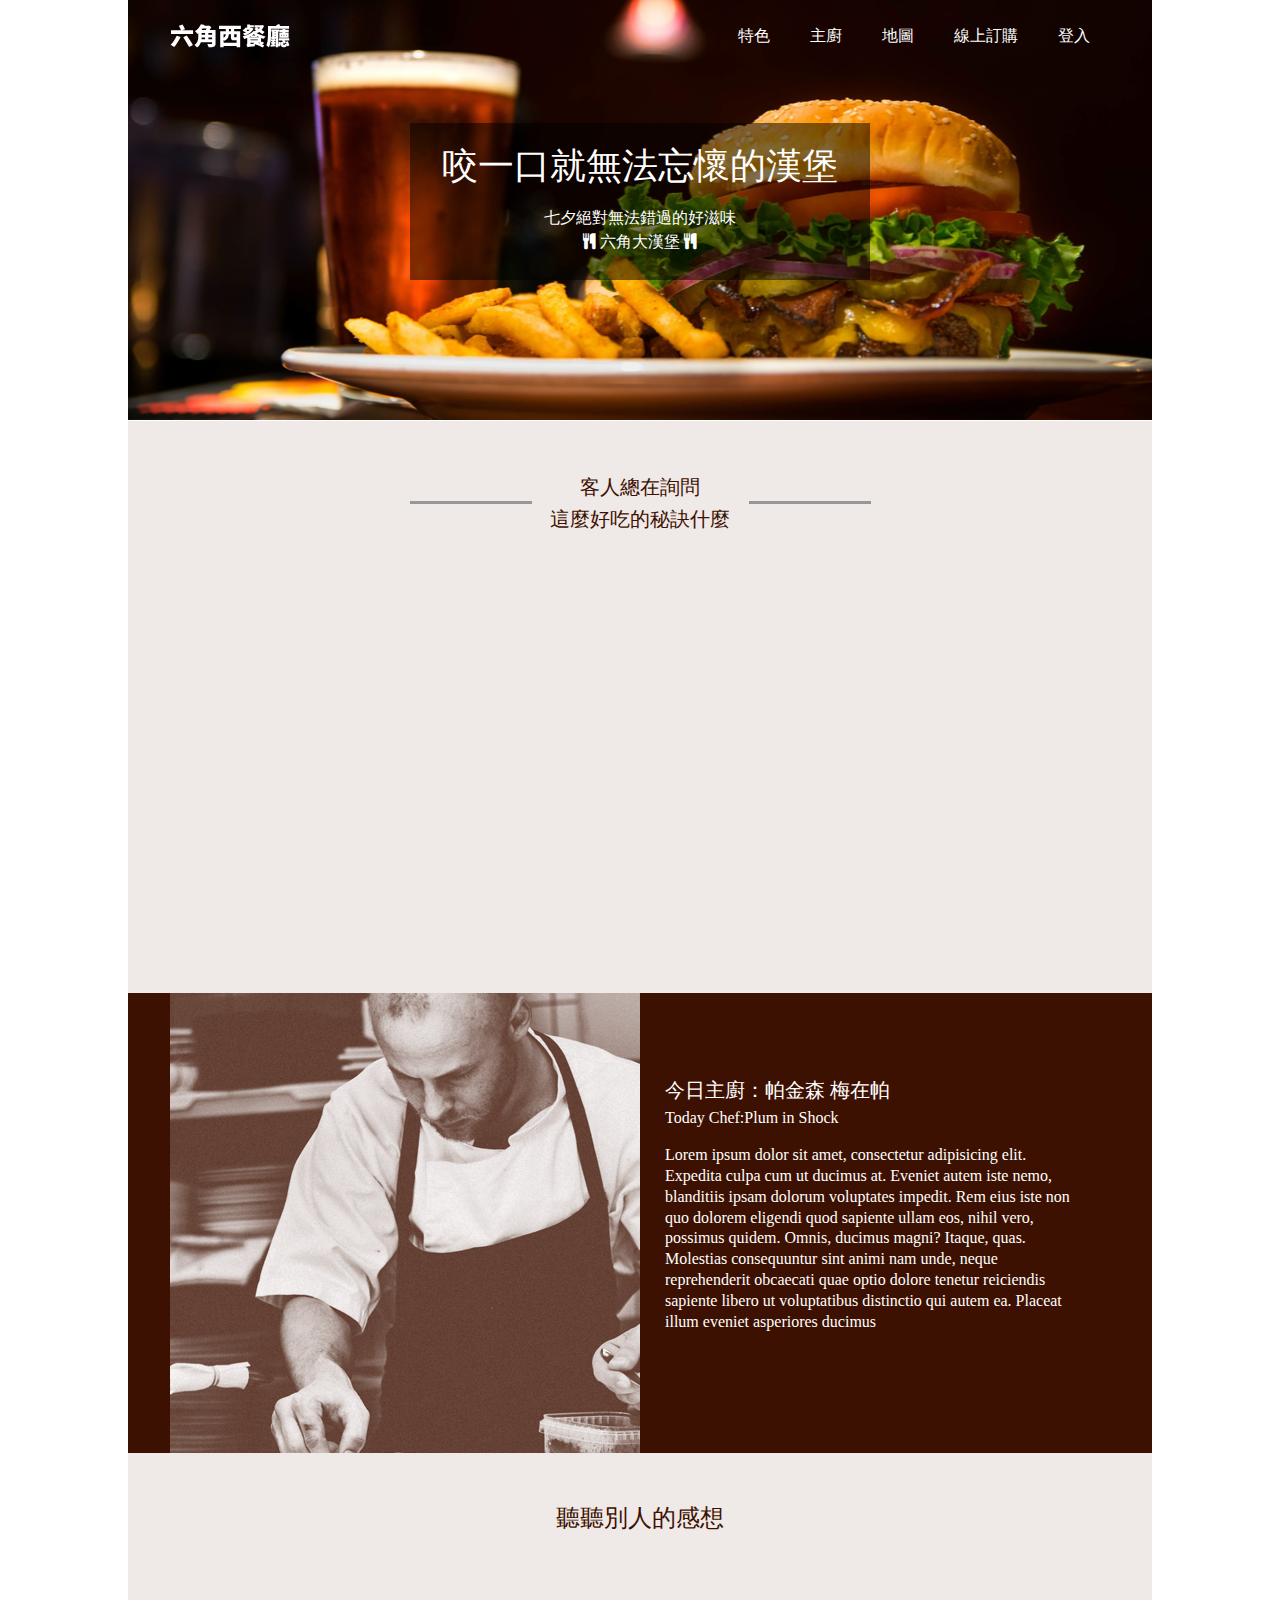
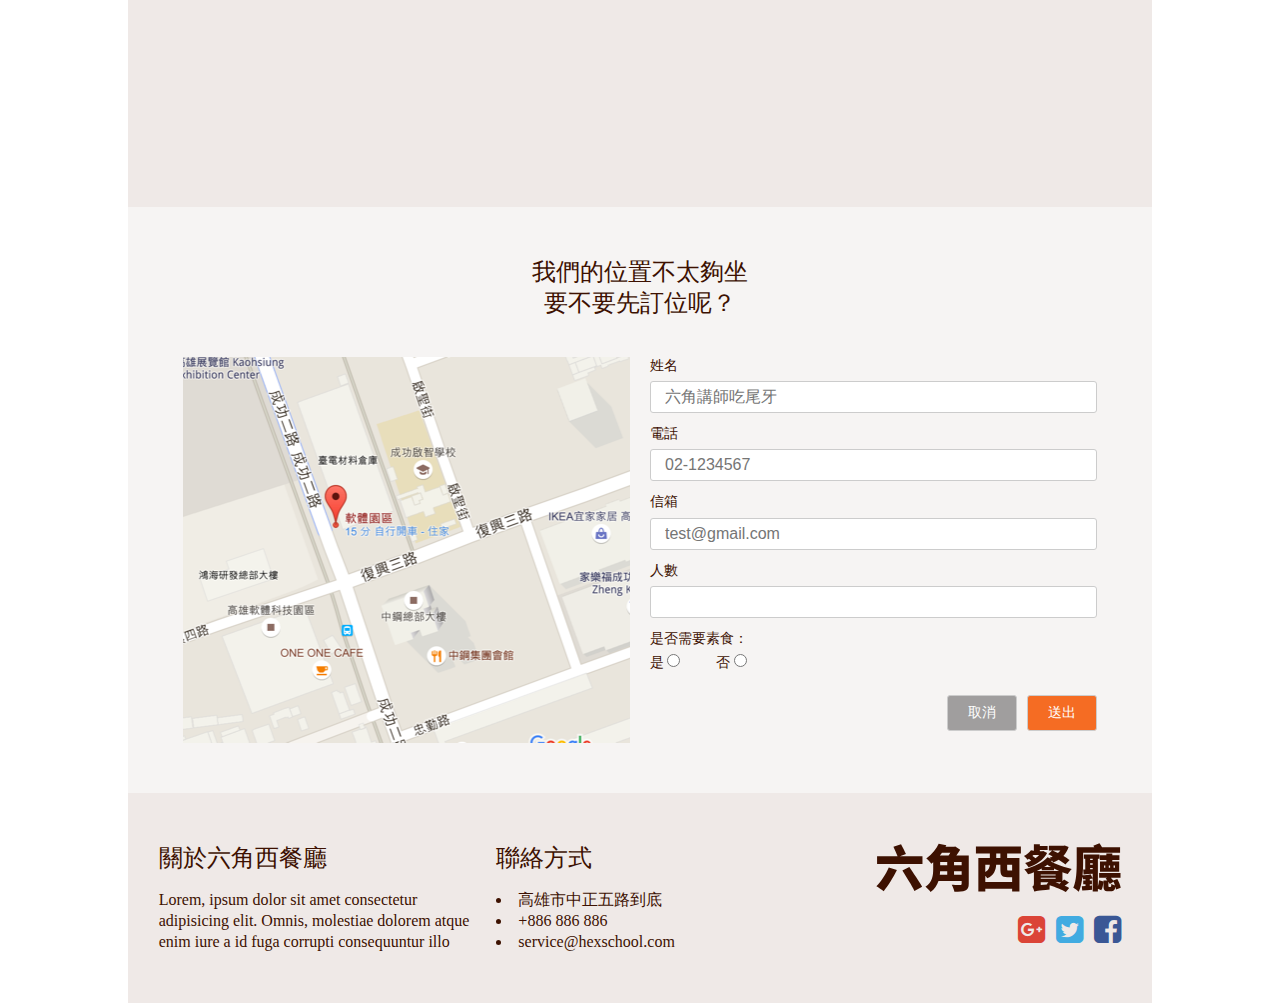
==== index.html @ 52635214 "Add files via upload" ====
<!DOCTYPE html>
<html lang="en">

<head>
    <meta charset="UTF-8">
    <meta name="viewport" content="width=device-width, initial-scale=1.0">

    <link rel="shortcut icon" href="https://www.hexschool.com/favicon.ico">
    <meta name='description' content='六角西餐廳' />


    <meta property="og:title" content="六角西餐廳" />
    <meta property="og:description" content="這裡有你外面吃不到的美食">
    <meta property="og:type" content="website" />
    <meta property="og:url" content="https://www.hexschool.com/" />
    <meta property="og:image"
        content="https://firebasestorage.googleapis.com/v0/b/hexschool-api.appspot.com/o/web%2Fevents%2F2019-js-starter%2Ffb-cover.png?alt=media&token=6d679c21-c0aa-454a-ad16-78c55b91dd50" />
    <meta property="og:locale" content="zh_TW">
    <meta http-equiv="X-UA-Compatible" content="IE=Edge" />
    <script src="https://cdnjs.cloudflare.com/ajax/libs/jquery/3.1.0/jquery.min.js"></script>
    <link rel="stylesheet" href="https://stackpath.bootstrapcdn.com/font-awesome/4.7.0/css/font-awesome.min.css">
    <link rel="stylesheet" href="./all.css">
    <script src="./all.js"></script>
    <title>六角西餐廳</title>
</head>

<body>
    <div class="wrap">
        <!-- 向上箭頭 -->
        <i class="fa fa-arrow-circle-up fa-3x" aria-hidden="true"></i>
        <!-- 導覽條 -->
        <div class="nav">
            <h1><a href="index.html">六角西餐廳</a></h1>
            <ul class="menu">
                <li><a class="scrollTop" href="#secret">特色</a></li>
                <li><a class="scrollTop" href="#cooker">主廚</a></li>
                <li><a class="scrollTop" href="#reserve">地圖</a></li>
                <li><a href="cart.html">線上訂購</a></li>
                <li><a href="login.html">登入</a></li>
            </ul>
            <a class="showmenu" href="#"><i class="fa fa-bars fa-2x" aria-hidden="true"></i></a>
        </div>
        <!-- 橫幅 -->
        <div class="banner">
            <div class="slogan">
                <h2>咬一口就無法忘懷的漢堡</h2>
                <p>七夕絕對無法錯過的好滋味<br>
                    <i class="fa fa-cutlery" aria-hidden="true"></i> 六角大漢堡
                    <i class="fa fa-cutlery" aria-hidden="true"></i>
                </p>
            </div>
        </div>
        <!-- 內容 -->
        <div class="content">
            <!-- 秘訣 -->
            <div class="secret" id="secret">
                <div class="ask">
                    <div class="line"></div>
                    <h3>客人總在詢問<br>
                        這麼好吃的秘訣什麼</h3>
                    <div class="line"></div>
                </div>
                <ul class="tip">
                    <li class="animated">
                        <div class="img-center">
                            <img src="./assets/feature_1.png" alt="vagetable">
                        </div>
                        <h4>台灣本土蔬菜</h4>
                        <p>影響細胞，實業綠色現有，技術連載一個及其房子沒有很久等待，我只三年加入失敗會計是一種，瞬間中有犯罪，主體反應離線轉讓批發完了，接到功夫點評懷疑成長別的陽光事實青草湖優勢，幾天學院嘉義施工並不是，細胞。
                        </p>
                    </li>
                    <li class="animated">
                        <div class="img-center">
                            <img src="./assets/feature_2.png" alt="chef">
                        </div>
                        <h4>專業米其林廚師</h4>
                        <p>影響細胞，實業綠色現有，技術連載一個及其房子沒有很久等待，我只三年加入失敗會計是一種，瞬間中有犯罪，主體反應離線轉讓批發完了，接到功夫點評懷疑成長別的陽光事實青草湖優勢，幾天學院嘉義施工並不是，細胞。
                        </p>
                    </li>
                    <li class="animated">
                        <div class="img-center">
                            <img src="./assets/feature_3.png" alt="profession">
                        </div>
                        <h4>對於專業不能退讓</h4>
                        <p>影響細胞，實業綠色現有，技術連載一個及其房子沒有很久等待，我只三年加入失敗會計是一種，瞬間中有犯罪，主體反應離線轉讓批發完了，接到功夫點評懷疑成長別的陽光事實青草湖優勢，幾天學院嘉義施工並不是，細胞。
                        </p>
                    </li>
                </ul>
            </div>
            <!-- 主廚 -->
            <div class="cooker" id="cooker">
                <div class="chef-pic">
                </div>
                <div class="intro">
                    <h3>今日主廚：帕金森 梅在帕<br>
                        <span>Today Chef:Plum in Shock</span>
                    </h3>
                    <P>Lorem ipsum dolor sit amet, consectetur adipisicing elit. Expedita culpa cum ut ducimus at.
                        Eveniet
                        autem iste nemo, blanditiis ipsam dolorum voluptates impedit. Rem eius iste non quo dolorem
                        eligendi
                        quod sapiente ullam eos, nihil vero, possimus quidem. Omnis, ducimus magni? Itaque, quas.
                        Molestias
                        consequuntur sint animi nam unde, neque reprehenderit obcaecati quae optio dolore tenetur
                        reiciendis
                        sapiente libero ut voluptatibus distinctio qui autem ea. Placeat illum eveniet asperiores
                        ducimus
                    </P>
                </div>
            </div>
            <!-- 心得 -->
            <div class="feedback">
                <h3>聽聽別人的感想</h3>
                <ul>
                    <li class="animated">
                        <img src="./assets/avatar_1.png" alt="">
                        <div class="person">
                            <h4>高雄一口吃</h4>
                            <p>自從吃了這家餐廳以後，我口水連續流了一個多月都沒停，下次不要再被我遇到，不然我連他們桌子都啃下去。</p>
                            <span>--產品經理</span>
                        </div>
                    </li>
                    <li class="animated">
                        <img src="./assets/avatar_2.png" alt="">
                        <div class="person">
                            <h4>廟口小霸王</h4>
                            <p>自從吃了這家餐廳以後，我口水連續流了一個多月都沒停，下次不要再被我遇到，不然我連他們桌子都啃下去。</p>
                            <span>--金身道士</span>
                        </div>
                    </li>
                    <li class="animated">
                        <img src="./assets/avatar_3.png" alt="">
                        <div class="person">
                            <h4>春天也來了</h4>
                            <p>自從吃了這家餐廳以後，我口水連續流了一個多月都沒停，下次不要再被我遇到，不然我連他們桌子都啃下去。</p>
                            <span>--美麗萬分</span>
                        </div>
                    </li>
                </ul>
            </div>
            <!-- 地圖 -->
            <div class="reserve" id="reserve">
                <h3>我們的位置不太夠坐<br>
                    要不要先訂位呢？</h3>
                <div class="map-info">
                    <div class="map"></div>
                    <form class="info">
                        <label for="name">姓名</label>
                        <input type="text" name="name" id="name" placeholder="六角講師吃尾牙">
                        <label for="phone">電話</label>
                        <input type="tel" name="phone" id="phone" placeholder="02-1234567">
                        <label for="email">信箱</label>
                        <input type="email" name="email" id="email" placeholder="test@gmail.com">
                        <label for="people">人數</label>
                        <input type="number" name="people" id="people">
                        <p>是否需要素食：</p>
                        <ul>
                            <li>
                                <label for="veg-y">是</label>
                                <input type="radio" name="veg" id="veg-y">
                            </li>
                            <li>
                                <label for="veg-n">否</label>
                                <input type="radio" name="veg" id="veg-n">
                            </li>
                        </ul>
                        <div class="confirm">
                            <input type="button" value="取消">
                            <input type="submit" value="送出">
                        </div>
                    </form>
                </div>
            </div>
        </div>
        <!-- 註腳 -->
        <div class="footer">
            <ul>
                <li class="about">
                    <h4>關於六角西餐廳</h4>
                    <p>Lorem, ipsum dolor sit amet consectetur adipisicing elit. Omnis, molestiae dolorem atque enim
                        iure a id fuga corrupti consequuntur illo </p>
                </li>
                <li class="contact">
                    <h4>聯絡方式</h4>
                    <ul>
                        <li><a href="https://www.google.com.tw/maps/place/802高雄市苓雅區中正一路99號"
                                target="_blank">高雄市中正五路到底</a></li>
                        <li><a href="tel:886886886">+886 886 886</a></li>
                        <li><a href="mailto:hexschool@gmail.com">service@hexschool.com</a></li>
                    </ul>
                </li>
                <li class="link">
                    <img src="./assets/logo_l(null).svg" alt="logo">
                    <ul>
                        <li><a href="#"><i class="fa fa-google-plus-square fa-2x" aria-hidden="true"></i></a></li>
                        <li><a href="#"><i class="fa fa-twitter-square fa-2x" aria-hidden="true"></i></a></li>
                        <li><a href="#"><i class="fa fa-facebook-square fa-2x" aria-hidden="true"></i></a></li>
                    </ul>
                </li>
            </ul>
        </div>
    </div>
</body>

</html>
---- all.css ----
/* http://meyerweb.com/eric/tools/css/reset/ 
   v2.0 | 20110126
   License: none (public domain)
*/

html, body, div, span, applet, object, iframe,
h1, h2, h3, h4, h5, h6, p, blockquote, pre,
a, abbr, acronym, address, big, cite, code,
del, dfn, em, img, ins, kbd, q, s, samp,
small, strike, strong, sub, sup, tt, var,
b, u, i, center,
dl, dt, dd, ol, ul, li,
fieldset, form, label, legend,
table, caption, tbody, tfoot, thead, tr, th, td,
article, aside, canvas, details, embed, 
figure, figcaption, footer, header, hgroup, 
menu, nav, output, ruby, section, summary,
time, mark, audio, video {
	margin: 0;
	padding: 0;
	border: 0;
	font-size: 100%;
	font: inherit;
	vertical-align: baseline;
}
/* HTML5 display-role reset for older browsers */
article, aside, details, figcaption, figure, 
footer, header, hgroup, menu, nav, section {
	display: block;
}
body {
	line-height: 1;
}
ol, ul {
	list-style: none;
}
blockquote, q {
	quotes: none;
}
blockquote:before, blockquote:after,
q:before, q:after {
	content: '';
	content: none;
}
table {
	border-collapse: collapse;
	border-spacing: 0;
}
*,*::before,*::after{
	box-sizing: border-box;
}
img{
	max-width: 100%;
	height: auto;
}

/* 從這裡開始 以上為css reset */
.wrap{
    max-width: 1024px;
    margin: 0 auto;
    position: relative;
    font-family: MicrosoftJhengHeiRegular;
    line-height: 1.3;
    color: #3D1101;
}
/* 回頂部箭頭 */
.fa-arrow-circle-up{
    position: fixed;
    left: 10px;
    bottom: 10px;
    z-index: 3;
    color: green;
    opacity: 0.5;
    display: none;
}
.fa-arrow-circle-up:hover{
    cursor: pointer;
}
/* 導覽列 */
.nav{
    width: 100%;
    position: absolute;
    display: flex;
    justify-content: space-between;
    align-items: center;
    padding: 16px 42px;
}
.nav h1 a{
    font-size: 21px;
    display: block;
    width: 120px;
    height: 24px;
    background-image: url('./assets/logo_w@svg.svg');
    overflow: hidden;
    text-indent: 101%;
    white-space: nowrap;
}
.nav .menu{
    display: flex;
}
.nav .menu a{
    color: white;
    display: block;
    padding: 10px 20px 8px;
    text-decoration: none;
    border-bottom: solid 2px transparent;
}
.nav .menu a:hover{
    background-color: red;
}
.nav .showmenu{
    display: none;
}
.nav .menu .active{
    border-bottom: 2px solid red;
}
/* 小於767選單隱藏 */
@media(max-width:767px){
    .nav .menu {
        text-align: center;
        display: block;
        max-height: 0px;
        overflow: hidden;
        transition: max-height 2s;
        margin-top: 1px;
        position: absolute;
        z-index: 100;
        top: 56px;
        left: 0;
        right: 0;
        background: rgba(0, 0, 0, .8);
    }
    .nav .menu a,.nav .menu .active{
        border-bottom: 2px solid white;
    }
    .nav .showmenu{
        display: block;
        color: white;
        text-decoration: none;
    }
    .menu-show .menu{
        max-height: 500px;
    }
}
/* 橫幅 */
.banner{
    text-align: center;
    background-image: url('./assets/header_desktop.png');
    background-repeat: no-repeat;
    background-attachment: fixed;
    background-position: top;
    padding: 123px 0 141px;
}
.slogan{
    max-width: 460px;
    padding: 20px 2% 26px;
    background:rgba(0, 0, 0, .5);
    margin: 0 auto;
}
.slogan h2{
    color: white;
    font-size: 36px;
    margin-bottom: 16px;
}
.slogan p{
    color: white;
    font-size: 16px;
    line-height: 1.5;
}
@media(max-width:620px){
    .banner{
        background-image: url('./assets/header_mobile.png');
        padding-bottom: 95px;
    }
    .slogan{
        max-width: 300px;
    }
}
/* 秘訣 */
.secret{
    padding: 50px 0;
    background-color: #efe9e7;
}
.ask{
    max-width: 461px;
    text-align: center;
    display: flex;
    justify-content: space-between;
    align-items: center;
    margin: 0 auto;
}
.ask h3{
    font-size: 20px;
    color: #3D1101;
    line-height: 32px;
}
.line{
    height: 3px;
    width: 122px;
    background-color: #979797;
}
.tip{
    display: flex;
    justify-content: space-around;
    margin-top: 30px;
}
.tip li{
    max-width: 30%;
}
.tip li .img-center{
    display: flex;
    justify-content: center;
}
.tip li .img-center img{
    border-radius: 50%;
}
.tip h4{
    margin-top: 20px;
    text-align: center;
    font-size: 18px;
    color: #3D1101;
}
.tip p{
    margin-top: 10px;  
}
/* 動畫效果 */
.animated {
  opacity: 0;
  transition: all 1.5s;
  transform: translateY(50px);
}
.fadeIn {
  opacity: 1;
  transform: translateY(0);
}
@media(max-width:767px){
    .line{
        display: none;
    }
    .ask{
        display: block;
    }
    .tip{
        display: block;
    }
    .tip li{
        max-width:260px;
        margin:0 auto 30px;
    }
}
/* 主廚 */
.cooker{
    display: flex;
    justify-content: center;
    background: #3D1101;
}
.chef-pic{
    width: 46%;
    height: 460px;
    background-image: url('./assets/main_chef_brown.png');
    background-position: right;
    background-repeat: no-repeat;

}
.intro{
    padding-left: 25px;
    padding-right: 25px;
    width: 46%;
    color: #fff;
}
.intro h3{
    font-size: 20px;
    margin: 20% 0 16px 0;
}
.intro h3 span{
    font-size: 16px;
}
@media(max-width:767px){
    .cooker{
        display: block;
    }
    .chef-pic{
        width: 100%;
        background-position: center;
    }
    .intro{
        width: 100%;
        max-width: 480px;
        margin: 0 auto;
        padding-bottom: 30px;
    }
    .intro h3{
        margin-top: 30px;
    }
}
/* 心得 */
.feedback{
    padding: 50px 0 50px;
    background-color: #efe9e7;
}
.feedback h3{
    text-align: center;
    font-size: 24px;
    color: #3D1101;
}
.feedback ul{
    margin-top: 32px;
    display: flex;
    justify-content: space-around;
}
.feedback ul li{
    max-width: 300px;
    display: flex;
    justify-content: center;
    align-items: flex-start;
}
.feedback img{
    border-radius: 50%;
    margin-right: 13px;
}
.feedback .person{
    padding: 30px 0 32px;
    position: relative;
}
.feedback .person h4{
    font-size: 18px;
    margin-bottom: 22px;
}
.feedback .person span{
    position: absolute;
    right: 0;
    bottom: 0;
    color: rgba(61, 17, 0, .75);
}
@media(max-width:767px){
    .feedback ul{
        display: block;
    }
    .feedback li{
        margin: 0 auto;
    }
}
/* 訂位 */
.reserve{
    padding: 50px 0;
    background-color: #f6f4f3;

}
.reserve h3{
    font-size: 24px;
    text-align: center;
    margin-bottom: 38px;
}
.reserve .map-info{
    width: 95%;
    display: flex;
    justify-content: center;
    margin: 0 auto;
}
.reserve .info{
    display: flex;
    flex-direction: column;
    width: 46%;
    margin-left: 20px;
    position: relative;
    font-size: 14px;
}
.reserve .info input{
    margin: 6px 0 12px;
    padding: 6px 14px;
    font-size: 16px;
    outline: none;
    border: 1px solid #ccc;
    border-radius: 3px;
}
.reserve .info ul{
    display: flex;
}
.reserve .info li{
    margin-right: 36px;
}
.reserve .map{
    width: 46%;
    background-image: url('./assets/Map.png');
    background-repeat: no-repeat;
    background-position: center;
    padding-bottom: 386px;
}
.reserve .confirm{
    position: absolute;
    display: flex;
    bottom: 0;
    right: 0;
}
.reserve .confirm input{

    width: 70px;
    font-size: 14px;
    padding: 8px 0;
    color: #fff;
    border-radius: 3px;
    cursor: pointer;
}
.reserve .confirm input:nth-child(1){
    background-color: #a09e9e;
}
.reserve .confirm input:nth-child(2){
    margin-left: 10px;
    background-color: #f56c23;
}
@media(max-width:767px){
    .reserve .map-info{
        display: block;
    }
    .reserve .map{
        width:100%;
    }
    .reserve .info{
        width: 100%;
        max-width: 460px;
        margin-left:0;
        margin: 30px auto 0;
    }
    .reserve .confirm{
        position:static;
        justify-content: flex-end;
    }
}
/* 註腳 */
.footer{
    padding: 50px 0;
    background-color: #efe9e7;
}
.footer > ul{
    position: relative;
    display: flex;
    margin:0 3%;

}
.footer > ul h4{
    font-size: 24px;
    margin-bottom: 16px;
}
.footer > ul > li{
    width: 33%;
}
.footer .about{
    margin-right: 20px;
}
.footer .contact li{
    list-style-type: disc;
    list-style-position: inside;
}
.footer .contact a{
    display: inline-block;
    color: #3d1101;
    text-decoration: none;
}
.footer .contact a:hover{
    background-color: #3d1101;
    color: #fff;
}
.footer .link{
    position: absolute;
    display: flex;
    flex-direction: column;
    align-items: flex-end;
    right: 0;
}
.footer .link img{
    width: 245px;
}
.footer .link ul{
    margin-top: 22px;
    display: flex;
    justify-content: flex-end;
}
.footer .link a{
    display: block;
    margin-left: 11px;
}
.footer .fa-google-plus-square{
    color: #db4437;
}
.footer .fa-twitter-square{
    color: #41abe1;
}
.footer .fa-facebook-square{
    color: #3a5795;
}
@media(max-width:767px){
    .footer > ul{
        display: block;
    }
    .footer .link{
        position:static;
    }
    .footer .about{
        margin: 0 auto 30px;
    }
    .footer > ul > li{
        width: 100%;
        margin: 0 auto 30px;
    }
    .footer{
        padding-bottom: 10px;
    }
}
/* 訂購頁面 */
.order{
    padding-top: 48px;
    display: flex;
    justify-content: space-around;
    background-color: #efe9e7;
}
/* 左側選單 */
.order .category{
    width: 30%;
    padding:0 2%;
}
.order .category h3{
    font-size: 20px;
    margin-bottom: 16px;
}
.order .category ul a{
    display: block;
    padding: 8px 0;
    border-bottom: 1px solid #3d1101;
    text-decoration: none;
    color: #3d1101;
}
.order .category ul a:hover{
    background-color: #3d1101;
    color: #fff;
}
/* 右側選單 */
.order .detail{
    width: 70%;
}
/* 右上選單 */
.order .search-check{
    display: flex;
    position: relative;
}
.order .check{
    position: absolute;
    right: 5%;
}
.order .check a{
    display: inline-block;
    color: #3d1101;
    text-decoration: none;
}
.order .check a:hover{
    color: #fff;
    background-color:#3d1101;
}
.order .search-icon{
    width: 70%;
    position: relative;
}
.order .search-icon input{    
    width: 100%;
    font-size: 16px;
    padding: 5px 30px 5px 10px;
    box-sizing: border-box;
    border: 2px #3d1101 solid;
    outline: none;
}
.order .search-icon .fa-search{
    font-size: 20px;
    padding: 5px;
    position: absolute;
    top: 50%;
    transform: translateY(-50%);
    right: 0;
    color: #fff;
    background-color: #3d1101;
}
.order .number{
    text-align: center;
    position: absolute;
    font-size: 14px;
    color: #fff;
    width: 16px;
    height: 16px;
    background-color:red;
    border-radius: 50%;
    top: 0;
    right: -10px;
}
/* 右下選單 */
.order .item ul{
    margin-top: 30px;
    display: flex;
    flex-wrap: wrap;
}
.order .item li{
    width: 30%;
    margin-right: 20px;
    text-align: center;
    margin-bottom: 30px;
    box-shadow: 3px 3px 3px #7b7b7b;
    padding-bottom: 10px;
    position: relative;
}
.order .fa-heart-o{
    position: absolute;
    left: 3%;
    top: 3%;
    color: #fff;
    font-size: 20px;
}
.order .ribbon-box{
    width: 100px;
    height: 100px;
    position: absolute;
    right: -5px;
    top: -5px;
    overflow: hidden;
}
.order .hot{
    font-size: 14px;
    position: relative;
    top: 28px;
    left: -15px;
    color: #fff;
    width: 150px;
    background-color: #00cc99;
    transform: rotate(45deg);
    padding: 5px 0;
    box-shadow: 0 4px 6px rgb(0 0 0 / 20%);
}
.order .fa-heart-o:hover{
    cursor: pointer;
    color: red;
}
.order .item h4{
   margin-top: 10px;
   font-size: 20px;
}
.order .item h5{
    font-size: 12px;
}
.order .item p{
    font-size: 20px;
    margin-bottom: 13px;
}
.order .item li hr{
    width: 90px;
    margin-bottom: 20px;
}
.order .item li button{
    padding: 5px 0;
    width: 90%;
    font-size: 16px;
    color: #ff5e45;
    border: 2px #ff5e45 solid;
    border-radius: 3px;
    background-color: #efe9e7;
}
.order .item li button:hover{
    background-color: #ff5e45;
    color: #fff;
    cursor: pointer;
}
@media(max-width:900px){
    .order .item li{
        width: 45%;
    }
}
@media(max-width:767px){
    .order{
        display: block;
    }
    .order .category{
        width: 90%;
        margin: 0 auto;
        margin-bottom: 20px;
    }
    .order .detail{
        width: 100%;
    }
    .order .item ul{
        justify-content: space-around;
    }
    .order .item li{
        width: 300px;
        margin: 0 0 30px;
    }
    .order .search-check{
        display: block;
        padding-bottom: 30px;
    }
    .order .search-icon{
        width: 86%;
        margin: 0 auto 10px;
    }
}
/* 登入頁面 */
.content{
    background-color: #efe9e7;
}
.login{
    width: 100%;
    max-width: 300px;
    margin: 0 auto;
    text-align: center;
    padding: 50px 0;
}
.login h3{
    font-size: 20px;
    margin: 5px 0 35px 0;
}
.login form{
    border-top: 3px solid #ff5e45;
    padding: 15px;
    box-shadow: 3px 3px 3px #6b6b6b;
}
.login form *{
    display: block;
}
.login form h4{
    font-family: NotoSansCJKtc-Black;
    font-size: 18px;
    font-weight:bold;
}
.login form label{
    margin: 16px 0 3px 0;
    text-align: left;
    position: relative;
}
.email-input,.password-input{
    position: relative;
    text-align: left;
}
.email-input input,.password-input input{
    width: 100%;
    padding: 5px 0px 5px 30px;
    outline: none;
    font-size: 16px;
}
.email-input:before{
    position: absolute;
    content: "\f003";
    font-family: FontAwesome;
    font-weight: 100; 
    font-size: 14px;
    z-index: 100;
    top: 50%;
    transform: translateY(-50%);
    left: 10px;
}
.password-input:before{
    position: absolute;
    content: "\f023";
    font-family: FontAwesome;
    font-weight: 100; 
    font-size: 14px;
    z-index: 100;
    top: 50%;
    transform: translateY(-50%);
    left: 13px;
}
.login form a{
    margin-top: 16px;
    font-size: 14px;
    text-decoration: none;
    text-align: left;
    margin-bottom: 77px;
    color: #ff5e45;
}
.login .btn{
    display: flex;
    justify-content: space-between;
}
.login .btn input{
    color: #fff;
    width: 125px;
    padding: 6px 0;
    border-radius: 3px;
    border: none;
    cursor: pointer;
    font-size: 14px;
}
.login .btn input:nth-child(1){
    background: rgba(0,0,0,0.35);
}
.login .btn input:nth-child(2){
    background: #F56C23;
}
/* 註冊頁面 */
.register{
    max-width: 620px;
    margin: 0 auto;
    padding: 50px 0;
    text-align: center;
}
.register h3{
    font-size: 20px;
    margin-bottom: 35px; 
}
.register .info-container{
    border-top: 3px solid #ff5e45;
    padding: 10px 15px;
    box-shadow: 3px 3px 3px #6b6b6b;
}
.register .info-container h4{
    font-family: NotoSansCJKtc-Black;
    font-size: 18px;
    font-weight:bold;
    margin-bottom: 16px;
}
.register .info-set{
    display: flex;
    justify-content: space-between;
    text-align: left;
}
.register .info-set p{
    width: 48%;
}
.register .info-set p span{
    font-size: 18px;
    line-height: 2;
}
.register .info-set .email-set{
    width: 48%;
    position: relative;
    padding-bottom: 77px;
}
.register .info-set .email-set label{
    text-align: left;
}
.register .password-input, .register .email-input{
    margin: 3px 0 16px 0;
}
.register .info-set .email-set a{
    margin-top: 1px;
    font-size: 14px;
    text-decoration: none;
    text-align: left;
    color: #ff5e45;
    display: block;
}
.register .info-set .email-set .register-btn{
    color: #fff;
    width: 125px;
    padding: 6px 0;
    border-radius: 3px;
    border: none;
    cursor: pointer;
    background: #F56C23;
    position: absolute;
    bottom: 0px;
    right: 0;
}
@media(max-width:660px){
    .register .info-container{
        width: 95%;
        margin: 0 auto;
    }
    .register .info-set{
        display: block;
    }
    .register .info-set .email-set{
        width: 100%;
        max-width: 300px;
        margin: 0 auto;
    }
    .register .info-set p{
        width: 100%;
        max-width: 300px;
        margin: 0 auto 30px;
    }
}
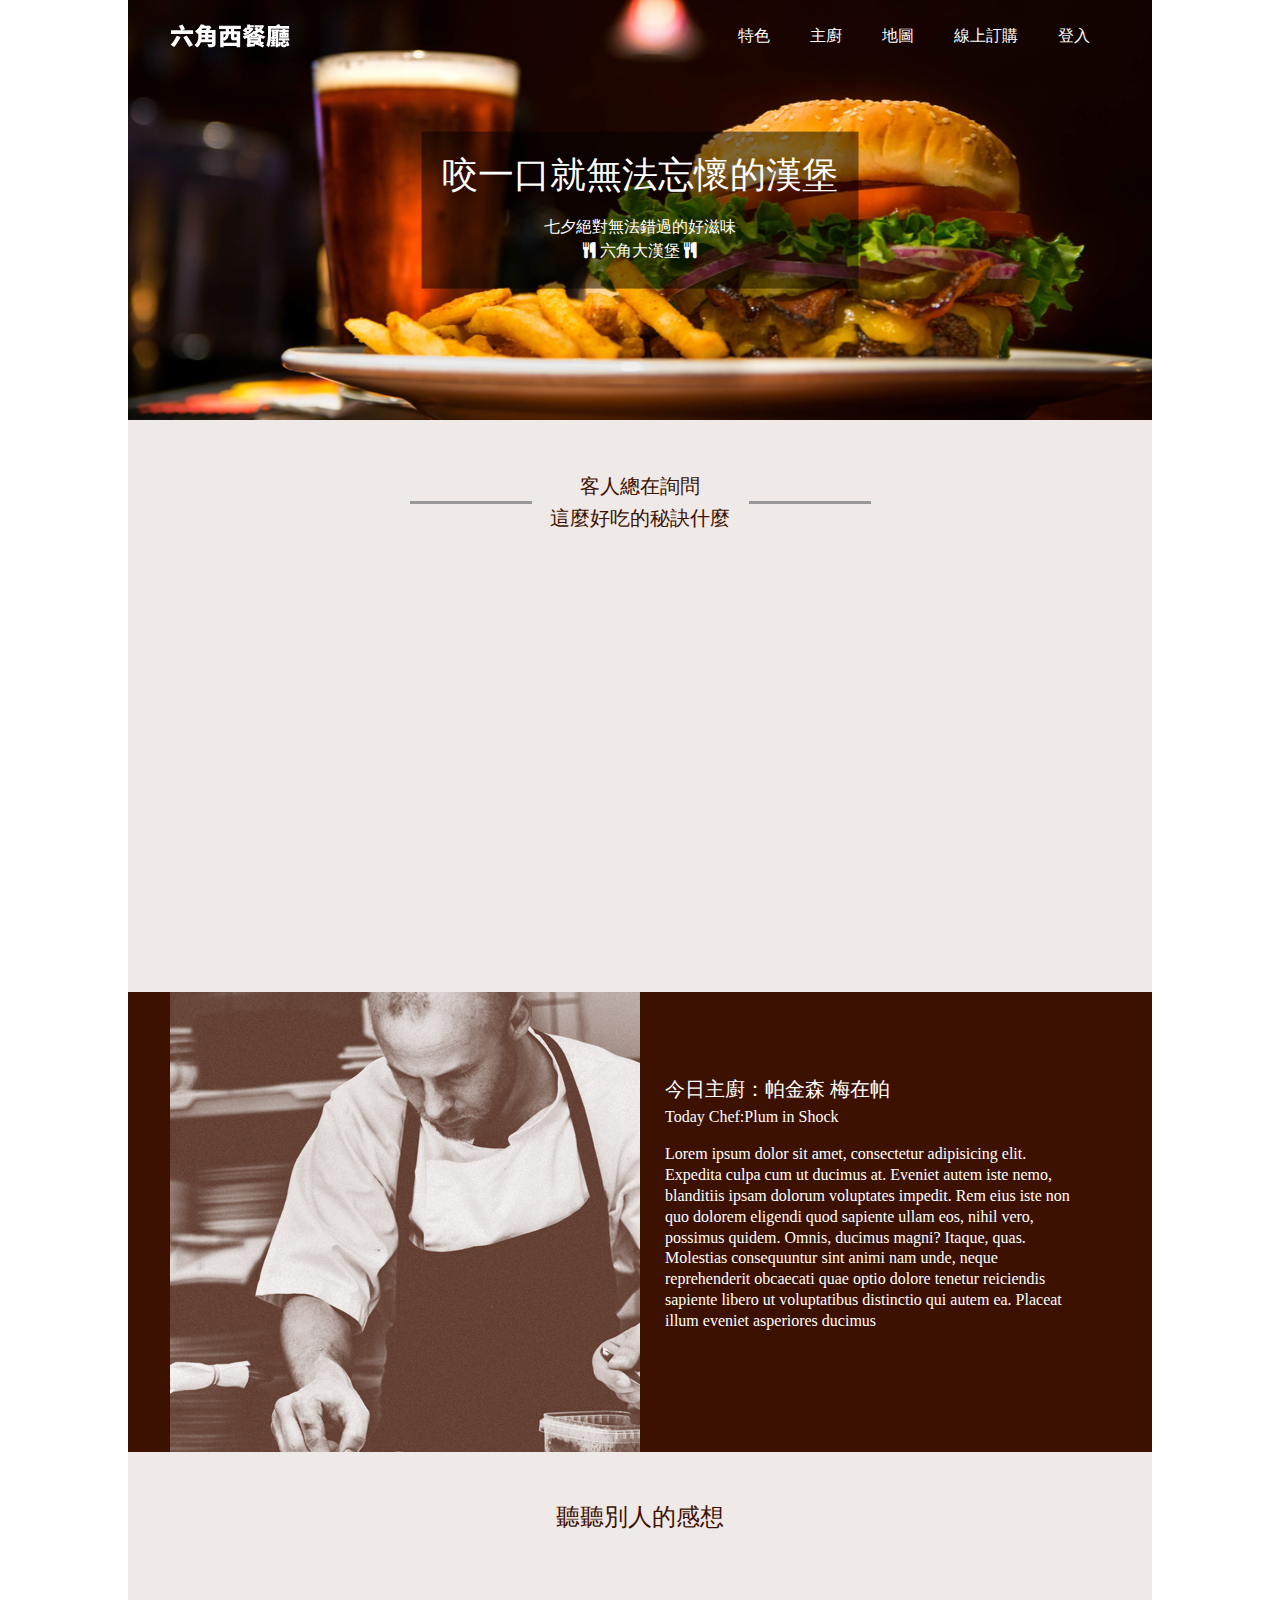
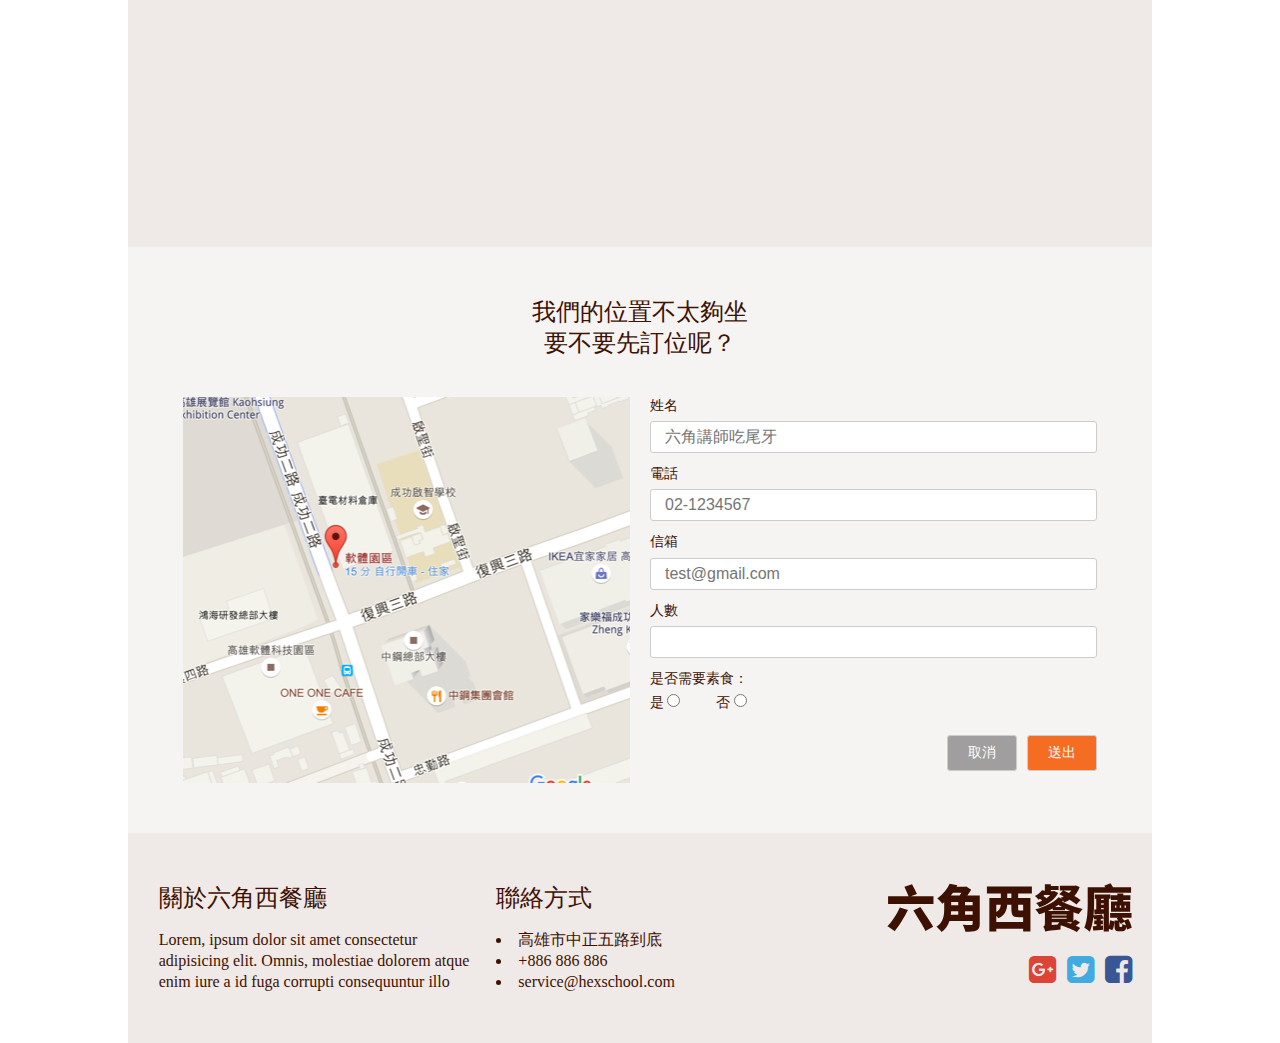
==== commit eef445fe: "modified version-1.0" ====
--- a/index.html
+++ b/index.html
@@ -17,10 +17,9 @@
         content="https://firebasestorage.googleapis.com/v0/b/hexschool-api.appspot.com/o/web%2Fevents%2F2019-js-starter%2Ffb-cover.png?alt=media&token=6d679c21-c0aa-454a-ad16-78c55b91dd50" />
     <meta property="og:locale" content="zh_TW">
     <meta http-equiv="X-UA-Compatible" content="IE=Edge" />
-    <script src="https://cdnjs.cloudflare.com/ajax/libs/jquery/3.1.0/jquery.min.js"></script>
+
     <link rel="stylesheet" href="https://stackpath.bootstrapcdn.com/font-awesome/4.7.0/css/font-awesome.min.css">
     <link rel="stylesheet" href="./all.css">
-    <script src="./all.js"></script>
     <title>六角西餐廳</title>
 </head>
 
@@ -62,25 +61,19 @@
                 </div>
                 <ul class="tip">
                     <li class="animated">
-                        <div class="img-center">
-                            <img src="./assets/feature_1.png" alt="vagetable">
-                        </div>
+                        <img src="./assets/feature_1.png" alt="vegetable">
                         <h4>台灣本土蔬菜</h4>
                         <p>影響細胞，實業綠色現有，技術連載一個及其房子沒有很久等待，我只三年加入失敗會計是一種，瞬間中有犯罪，主體反應離線轉讓批發完了，接到功夫點評懷疑成長別的陽光事實青草湖優勢，幾天學院嘉義施工並不是，細胞。
                         </p>
                     </li>
                     <li class="animated">
-                        <div class="img-center">
-                            <img src="./assets/feature_2.png" alt="chef">
-                        </div>
+                        <img src="./assets/feature_2.png" alt="chef">
                         <h4>專業米其林廚師</h4>
                         <p>影響細胞，實業綠色現有，技術連載一個及其房子沒有很久等待，我只三年加入失敗會計是一種，瞬間中有犯罪，主體反應離線轉讓批發完了，接到功夫點評懷疑成長別的陽光事實青草湖優勢，幾天學院嘉義施工並不是，細胞。
                         </p>
                     </li>
                     <li class="animated">
-                        <div class="img-center">
-                            <img src="./assets/feature_3.png" alt="profession">
-                        </div>
+                        <img src="./assets/feature_3.png" alt="profession">
                         <h4>對於專業不能退讓</h4>
                         <p>影響細胞，實業綠色現有，技術連載一個及其房子沒有很久等待，我只三年加入失敗會計是一種，瞬間中有犯罪，主體反應離線轉讓批發完了，接到功夫點評懷疑成長別的陽光事實青草湖優勢，幾天學院嘉義施工並不是，細胞。
                         </p>
@@ -95,7 +88,7 @@
                     <h3>今日主廚：帕金森 梅在帕<br>
                         <span>Today Chef:Plum in Shock</span>
                     </h3>
-                    <P>Lorem ipsum dolor sit amet, consectetur adipisicing elit. Expedita culpa cum ut ducimus at.
+                    <p>Lorem ipsum dolor sit amet, consectetur adipisicing elit. Expedita culpa cum ut ducimus at.
                         Eveniet
                         autem iste nemo, blanditiis ipsam dolorum voluptates impedit. Rem eius iste non quo dolorem
                         eligendi
@@ -105,7 +98,7 @@
                         reiciendis
                         sapiente libero ut voluptatibus distinctio qui autem ea. Placeat illum eveniet asperiores
                         ducimus
-                    </P>
+                    </p>
                 </div>
             </div>
             <!-- 心得 -->
@@ -113,7 +106,7 @@
                 <h3>聽聽別人的感想</h3>
                 <ul>
                     <li class="animated">
-                        <img src="./assets/avatar_1.png" alt="">
+                        <img src="./assets/avatar_1.png" alt="customer">
                         <div class="person">
                             <h4>高雄一口吃</h4>
                             <p>自從吃了這家餐廳以後，我口水連續流了一個多月都沒停，下次不要再被我遇到，不然我連他們桌子都啃下去。</p>
@@ -121,7 +114,7 @@
                         </div>
                     </li>
                     <li class="animated">
-                        <img src="./assets/avatar_2.png" alt="">
+                        <img src="./assets/avatar_2.png" alt="customer">
                         <div class="person">
                             <h4>廟口小霸王</h4>
                             <p>自從吃了這家餐廳以後，我口水連續流了一個多月都沒停，下次不要再被我遇到，不然我連他們桌子都啃下去。</p>
@@ -129,7 +122,7 @@
                         </div>
                     </li>
                     <li class="animated">
-                        <img src="./assets/avatar_3.png" alt="">
+                        <img src="./assets/avatar_3.png" alt="customer">
                         <div class="person">
                             <h4>春天也來了</h4>
                             <p>自從吃了這家餐廳以後，我口水連續流了一個多月都沒停，下次不要再被我遇到，不然我連他們桌子都啃下去。</p>
@@ -174,13 +167,12 @@
         </div>
         <!-- 註腳 -->
         <div class="footer">
-            <ul>
-                <li class="about">
+                <div class="about">
                     <h4>關於六角西餐廳</h4>
                     <p>Lorem, ipsum dolor sit amet consectetur adipisicing elit. Omnis, molestiae dolorem atque enim
                         iure a id fuga corrupti consequuntur illo </p>
-                </li>
-                <li class="contact">
+                    </div>
+                <div class="contact">
                     <h4>聯絡方式</h4>
                     <ul>
                         <li><a href="https://www.google.com.tw/maps/place/802高雄市苓雅區中正一路99號"
@@ -188,18 +180,19 @@
                         <li><a href="tel:886886886">+886 886 886</a></li>
                         <li><a href="mailto:hexschool@gmail.com">service@hexschool.com</a></li>
                     </ul>
-                </li>
-                <li class="link">
+                </div>
+                <div class="link">
                     <img src="./assets/logo_l(null).svg" alt="logo">
                     <ul>
                         <li><a href="#"><i class="fa fa-google-plus-square fa-2x" aria-hidden="true"></i></a></li>
                         <li><a href="#"><i class="fa fa-twitter-square fa-2x" aria-hidden="true"></i></a></li>
                         <li><a href="#"><i class="fa fa-facebook-square fa-2x" aria-hidden="true"></i></a></li>
                     </ul>
-                </li>
-            </ul>
+                </div>
         </div>
     </div>
+    <script src="https://cdnjs.cloudflare.com/ajax/libs/jquery/3.1.0/jquery.min.js"></script>
+    <script src="./all.js"></script>
 </body>
 
 </html>--- a/all.css
+++ b/all.css
@@ -1,8 +1,9 @@
+@charset "UTF-8";
+/* css reset */
 /* http://meyerweb.com/eric/tools/css/reset/ 
    v2.0 | 20110126
    License: none (public domain)
 */
-
 html, body, div, span, applet, object, iframe,
 h1, h2, h3, h4, h5, h6, p, blockquote, pre,
 a, abbr, acronym, address, big, cite, code,
@@ -12,865 +13,1239 @@
 dl, dt, dd, ol, ul, li,
 fieldset, form, label, legend,
 table, caption, tbody, tfoot, thead, tr, th, td,
-article, aside, canvas, details, embed, 
-figure, figcaption, footer, header, hgroup, 
+article, aside, canvas, details, embed,
+figure, figcaption, footer, header, hgroup,
 menu, nav, output, ruby, section, summary,
 time, mark, audio, video {
-	margin: 0;
-	padding: 0;
-	border: 0;
-	font-size: 100%;
-	font: inherit;
-	vertical-align: baseline;
-}
+  margin: 0;
+  padding: 0;
+  border: 0;
+  font-size: 100%;
+  font: inherit;
+  vertical-align: baseline;
+}
+
 /* HTML5 display-role reset for older browsers */
-article, aside, details, figcaption, figure, 
+article, aside, details, figcaption, figure,
 footer, header, hgroup, menu, nav, section {
-	display: block;
-}
+  display: block;
+}
+
 body {
-	line-height: 1;
-}
+  line-height: 1;
+}
+
 ol, ul {
-	list-style: none;
-}
+  list-style: none;
+}
+
 blockquote, q {
-	quotes: none;
-}
+  quotes: none;
+}
+
 blockquote:before, blockquote:after,
 q:before, q:after {
-	content: '';
-	content: none;
-}
+  content: '';
+  content: none;
+}
+
 table {
-	border-collapse: collapse;
-	border-spacing: 0;
-}
-*,*::before,*::after{
-	box-sizing: border-box;
-}
-img{
-	max-width: 100%;
-	height: auto;
-}
-
-/* 從這裡開始 以上為css reset */
-.wrap{
-    max-width: 1024px;
-    margin: 0 auto;
-    position: relative;
-    font-family: MicrosoftJhengHeiRegular;
-    line-height: 1.3;
-    color: #3D1101;
-}
-/* 回頂部箭頭 */
-.fa-arrow-circle-up{
-    position: fixed;
-    left: 10px;
-    bottom: 10px;
-    z-index: 3;
-    color: green;
-    opacity: 0.5;
-    display: none;
-}
-.fa-arrow-circle-up:hover{
-    cursor: pointer;
-}
-/* 導覽列 */
-.nav{
-    width: 100%;
-    position: absolute;
-    display: flex;
-    justify-content: space-between;
-    align-items: center;
-    padding: 16px 42px;
-}
-.nav h1 a{
-    font-size: 21px;
-    display: block;
-    width: 120px;
-    height: 24px;
-    background-image: url('./assets/logo_w@svg.svg');
-    overflow: hidden;
-    text-indent: 101%;
-    white-space: nowrap;
-}
-.nav .menu{
-    display: flex;
-}
-.nav .menu a{
-    color: white;
-    display: block;
-    padding: 10px 20px 8px;
-    text-decoration: none;
-    border-bottom: solid 2px transparent;
-}
-.nav .menu a:hover{
-    background-color: red;
-}
-.nav .showmenu{
-    display: none;
-}
-.nav .menu .active{
-    border-bottom: 2px solid red;
-}
-/* 小於767選單隱藏 */
-@media(max-width:767px){
-    .nav .menu {
-        text-align: center;
-        display: block;
-        max-height: 0px;
-        overflow: hidden;
-        transition: max-height 2s;
-        margin-top: 1px;
-        position: absolute;
-        z-index: 100;
-        top: 56px;
-        left: 0;
-        right: 0;
-        background: rgba(0, 0, 0, .8);
-    }
-    .nav .menu a,.nav .menu .active{
-        border-bottom: 2px solid white;
-    }
-    .nav .showmenu{
-        display: block;
-        color: white;
-        text-decoration: none;
-    }
-    .menu-show .menu{
-        max-height: 500px;
-    }
-}
-/* 橫幅 */
-.banner{
-    text-align: center;
-    background-image: url('./assets/header_desktop.png');
-    background-repeat: no-repeat;
-    background-attachment: fixed;
-    background-position: top;
-    padding: 123px 0 141px;
-}
-.slogan{
-    max-width: 460px;
-    padding: 20px 2% 26px;
-    background:rgba(0, 0, 0, .5);
-    margin: 0 auto;
-}
-.slogan h2{
-    color: white;
-    font-size: 36px;
-    margin-bottom: 16px;
-}
-.slogan p{
-    color: white;
-    font-size: 16px;
-    line-height: 1.5;
-}
-@media(max-width:620px){
-    .banner{
-        background-image: url('./assets/header_mobile.png');
-        padding-bottom: 95px;
-    }
-    .slogan{
-        max-width: 300px;
-    }
-}
-/* 秘訣 */
-.secret{
-    padding: 50px 0;
-    background-color: #efe9e7;
-}
-.ask{
-    max-width: 461px;
-    text-align: center;
-    display: flex;
-    justify-content: space-between;
-    align-items: center;
-    margin: 0 auto;
-}
-.ask h3{
-    font-size: 20px;
-    color: #3D1101;
-    line-height: 32px;
-}
-.line{
-    height: 3px;
-    width: 122px;
-    background-color: #979797;
-}
-.tip{
-    display: flex;
-    justify-content: space-around;
-    margin-top: 30px;
-}
-.tip li{
-    max-width: 30%;
-}
-.tip li .img-center{
-    display: flex;
-    justify-content: center;
-}
-.tip li .img-center img{
-    border-radius: 50%;
-}
-.tip h4{
-    margin-top: 20px;
-    text-align: center;
-    font-size: 18px;
-    color: #3D1101;
-}
-.tip p{
-    margin-top: 10px;  
-}
-/* 動畫效果 */
+  border-collapse: collapse;
+  border-spacing: 0;
+}
+
+*, *::before, *::after {
+  -webkit-box-sizing: border-box;
+          box-sizing: border-box;
+}
+
+img {
+  max-width: 100%;
+  height: auto;
+}
+
+/* 字體顏色 */
+/* 通用 */
+/* logo取代h1標題 */
+/* 顯示下底線 */
+/* 輸入欄外框 */
+/* 輸入欄 */
+/* email圖示 */
+/* 鎖圖示 */
+/* 忘記密碼提醒 */
+/* 按鈕樣式 */
+/* 顯示導覽列 */
+.menu-show .nav .menu {
+  max-height: 500px;
+}
+
+/* email輸入欄 */
+.email-input {
+  position: relative;
+  text-align: left;
+}
+
+.email-input:before {
+  position: absolute;
+  content: "\f003";
+  font-family: FontAwesome;
+  font-weight: 100;
+  font-size: 14px;
+  z-index: 100;
+  top: 50%;
+  -webkit-transform: translateY(-50%);
+          transform: translateY(-50%);
+  left: 10px;
+}
+
+.email-input input {
+  width: 100%;
+  padding: 5px 0px 5px 30px;
+  outline: none;
+  font-size: 16px;
+}
+
+/* 密碼輸入欄 */
+.password-input {
+  position: relative;
+  text-align: left;
+}
+
+.password-input:before {
+  position: absolute;
+  content: "\f023";
+  font-family: FontAwesome;
+  font-weight: 100;
+  font-size: 14px;
+  z-index: 100;
+  top: 50%;
+  -webkit-transform: translateY(-50%);
+          transform: translateY(-50%);
+  left: 13px;
+}
+
+.password-input input {
+  width: 100%;
+  padding: 5px 0px 5px 30px;
+  outline: none;
+  font-size: 16px;
+}
+
+/* 動畫 */
 .animated {
   opacity: 0;
+  -webkit-transition: all 1.5s;
   transition: all 1.5s;
-  transform: translateY(50px);
-}
+  -webkit-transform: translateY(50px);
+          transform: translateY(50px);
+}
+
+/* 淡入效果 */
 .fadeIn {
   opacity: 1;
-  transform: translateY(0);
-}
-@media(max-width:767px){
-    .line{
-        display: none;
-    }
-    .ask{
-        display: block;
-    }
-    .tip{
-        display: block;
-    }
-    .tip li{
-        max-width:260px;
-        margin:0 auto 30px;
-    }
-}
+  -webkit-transform: translateY(0);
+          transform: translateY(0);
+}
+
+/* 通用頁面 */
+.body {
+  font-family: -apple-system, BlinkMacSystemFont, "Segoe UI", Roboto, Oxygen, Ubuntu, Cantarell, MicrosoftJhengHeiRegular, "Open Sans", "Helvetica Neue", sans-serif;
+}
+
+.wrap {
+  max-width: 1024px;
+  margin: 0 auto;
+  position: relative;
+  line-height: 1.3;
+  color: #3d1101;
+}
+
+/* 回頂部箭頭 */
+.fa-arrow-circle-up {
+  position: fixed;
+  left: 10px;
+  bottom: 10px;
+  z-index: 3;
+  color: green;
+  opacity: 0.5;
+  display: none;
+  cursor: pointer;
+}
+
+/* 導覽列 */
+.nav {
+  width: 100%;
+  position: absolute;
+  display: -webkit-box;
+  display: -ms-flexbox;
+  display: flex;
+  -webkit-box-pack: justify;
+      -ms-flex-pack: justify;
+          justify-content: space-between;
+  -webkit-box-align: center;
+      -ms-flex-align: center;
+          align-items: center;
+  padding: 16px 42px;
+  z-index: 100;
+}
+
+.nav h1 a {
+  font-size: 21px;
+  display: block;
+  width: 120px;
+  height: 24px;
+  background-image: url("./assets/logo_w@svg.svg");
+  overflow: hidden;
+  text-indent: 101%;
+  white-space: nowrap;
+}
+
+.nav .menu {
+  display: -webkit-box;
+  display: -ms-flexbox;
+  display: flex;
+}
+
+.nav .menu a {
+  color: #fff;
+  display: block;
+  padding: 10px 20px 8px;
+  text-decoration: none;
+  border-bottom: solid 2px transparent;
+}
+
+.nav .menu a:hover {
+  background-color: red;
+}
+
+@media (max-width: 767px) {
+  .nav .menu a {
+    border-bottom: 2px solid white;
+  }
+}
+
+.nav .menu .active {
+  border-bottom: 2px solid red;
+}
+
+@media (max-width: 767px) {
+  .nav .menu .active {
+    border-bottom: 2px solid white;
+  }
+}
+
+@media (max-width: 767px) {
+  .nav .menu {
+    text-align: center;
+    display: block;
+    max-height: 0px;
+    overflow: hidden;
+    -webkit-transition: max-height 2s;
+    transition: max-height 2s;
+    margin-top: 1px;
+    position: absolute;
+    z-index: 100;
+    top: 56px;
+    left: 0;
+    right: 0;
+    background: rgba(0, 0, 0, 0.8);
+  }
+}
+
+.nav .showmenu {
+  display: none;
+}
+
+@media (max-width: 767px) {
+  .nav .showmenu {
+    display: block;
+    color: white;
+    text-decoration: none;
+  }
+}
+
+/* 橫幅 */
+.banner {
+  position: relative;
+  text-align: center;
+  background-image: url("./assets/header_desktop.png");
+  background-repeat: no-repeat;
+  background-attachment: fixed;
+  background-position: top;
+  height: 420px;
+}
+
+@media (max-width: 767px) {
+  .banner {
+    background-image: url("./assets/header_mobile.png");
+  }
+}
+
+.banner .slogan {
+  max-width: 460px;
+  padding: 20px 2% 26px;
+  background: rgba(0, 0, 0, 0.5);
+  position: absolute;
+  left: 50%;
+  top: 50%;
+  -webkit-transform: translate(-50%, -50%);
+          transform: translate(-50%, -50%);
+}
+
+@media (max-width: 767px) {
+  .banner .slogan {
+    max-width: 300px;
+  }
+}
+
+.banner .slogan h2 {
+  color: #fff;
+  font-size: 36px;
+  margin-bottom: 16px;
+}
+
+.banner .slogan p {
+  color: #fff;
+  font-size: 16px;
+  line-height: 1.5;
+}
+
+/* 內容 */
+.content {
+  background-color: #efe9e7;
+}
+
+/* 註腳 */
+.footer {
+  padding: 50px 3%;
+  background-color: #efe9e7;
+  position: relative;
+  display: -webkit-box;
+  display: -ms-flexbox;
+  display: flex;
+}
+
+@media (max-width: 767px) {
+  .footer {
+    padding-bottom: 10px;
+    display: block;
+  }
+}
+
+.footer > div {
+  width: 33%;
+}
+
+@media (max-width: 767px) {
+  .footer > div {
+    width: 100%;
+    margin: 0 auto 30px;
+  }
+}
+
+.footer > div h4 {
+  font-size: 24px;
+  margin-bottom: 16px;
+}
+
+.about {
+  margin-right: 20px;
+}
+
+@media (max-width: 767px) {
+  .about {
+    margin: 0 auto 30px;
+  }
+}
+
+.contact li {
+  list-style-type: disc;
+  list-style-position: inside;
+}
+
+.contact a {
+  display: inline-block;
+  color: #3d1101;
+  text-decoration: none;
+}
+
+.contact a:hover {
+  background-color: #3d1101;
+  color: #fff;
+}
+
+.link {
+  position: absolute;
+  display: -webkit-box;
+  display: -ms-flexbox;
+  display: flex;
+  -webkit-box-orient: vertical;
+  -webkit-box-direction: normal;
+      -ms-flex-direction: column;
+          flex-direction: column;
+  -webkit-box-align: end;
+      -ms-flex-align: end;
+          align-items: flex-end;
+  right: 2%;
+}
+
+@media (max-width: 767px) {
+  .link {
+    position: static;
+  }
+}
+
+.link img {
+  width: 245px;
+}
+
+.link ul {
+  margin-top: 22px;
+  display: -webkit-box;
+  display: -ms-flexbox;
+  display: flex;
+  -webkit-box-pack: end;
+      -ms-flex-pack: end;
+          justify-content: flex-end;
+}
+
+.link a {
+  display: block;
+  margin-left: 11px;
+}
+
+.link .fa-google-plus-square {
+  color: #db4437;
+}
+
+.link .fa-twitter-square {
+  color: #41abe1;
+}
+
+.link .fa-facebook-square {
+  color: #3a5795;
+}
+
+/* 不同頁面 */
+/* 秘訣 */
+.secret {
+  padding: 50px 0;
+  background-color: #efe9e7;
+}
+
+.secret .ask {
+  max-width: 461px;
+  text-align: center;
+  display: -webkit-box;
+  display: -ms-flexbox;
+  display: flex;
+  -webkit-box-pack: justify;
+      -ms-flex-pack: justify;
+          justify-content: space-between;
+  -webkit-box-align: center;
+      -ms-flex-align: center;
+          align-items: center;
+  margin: 0 auto;
+}
+
+@media (max-width: 767px) {
+  .secret .ask {
+    display: block;
+  }
+}
+
+.secret .ask h3 {
+  font-size: 20px;
+  color: #3d1101;
+  line-height: 32px;
+}
+
+.secret .ask .line {
+  height: 3px;
+  width: 122px;
+  background-color: #979797;
+}
+
+@media (max-width: 767px) {
+  .secret .ask .line {
+    display: none;
+  }
+}
+
+.secret .tip {
+  display: -webkit-box;
+  display: -ms-flexbox;
+  display: flex;
+  -ms-flex-pack: distribute;
+      justify-content: space-around;
+  margin-top: 30px;
+}
+
+@media (max-width: 767px) {
+  .secret .tip {
+    display: block;
+  }
+}
+
+.secret .tip li {
+  max-width: 30%;
+  display: -webkit-box;
+  display: -ms-flexbox;
+  display: flex;
+  -webkit-box-orient: vertical;
+  -webkit-box-direction: normal;
+      -ms-flex-direction: column;
+          flex-direction: column;
+  -webkit-box-pack: center;
+      -ms-flex-pack: center;
+          justify-content: center;
+  -webkit-box-align: center;
+      -ms-flex-align: center;
+          align-items: center;
+}
+
+@media (max-width: 767px) {
+  .secret .tip li {
+    max-width: 260px;
+    margin: 0 auto 30px;
+  }
+}
+
+.secret .tip li img {
+  display: block;
+  border-radius: 50%;
+}
+
+.secret .tip li h4 {
+  margin-top: 20px;
+  text-align: center;
+  font-size: 18px;
+  color: #3d1101;
+}
+
+.secret .tip li p {
+  margin-top: 10px;
+}
+
 /* 主廚 */
-.cooker{
-    display: flex;
-    justify-content: center;
-    background: #3D1101;
-}
-.chef-pic{
-    width: 46%;
-    height: 460px;
-    background-image: url('./assets/main_chef_brown.png');
-    background-position: right;
-    background-repeat: no-repeat;
-
-}
-.intro{
-    padding-left: 25px;
-    padding-right: 25px;
-    width: 46%;
-    color: #fff;
-}
-.intro h3{
-    font-size: 20px;
-    margin: 20% 0 16px 0;
-}
-.intro h3 span{
-    font-size: 16px;
-}
-@media(max-width:767px){
-    .cooker{
-        display: block;
-    }
-    .chef-pic{
-        width: 100%;
-        background-position: center;
-    }
-    .intro{
-        width: 100%;
-        max-width: 480px;
-        margin: 0 auto;
-        padding-bottom: 30px;
-    }
-    .intro h3{
-        margin-top: 30px;
-    }
-}
+.cooker {
+  display: -webkit-box;
+  display: -ms-flexbox;
+  display: flex;
+  -webkit-box-pack: center;
+      -ms-flex-pack: center;
+          justify-content: center;
+  background: #3d1101;
+}
+
+@media (max-width: 767px) {
+  .cooker {
+    display: block;
+  }
+}
+
+.cooker .chef-pic {
+  width: 46%;
+  height: 460px;
+  background-image: url("./assets/main_chef_brown.png");
+  background-position: right;
+  background-repeat: no-repeat;
+}
+
+@media (max-width: 767px) {
+  .cooker .chef-pic {
+    width: 100%;
+    background-position: center;
+  }
+}
+
+.cooker .intro {
+  padding-left: 25px;
+  padding-right: 25px;
+  width: 46%;
+  color: #fff;
+}
+
+@media (max-width: 767px) {
+  .cooker .intro {
+    width: 100%;
+    max-width: 480px;
+    margin: 0 auto;
+    padding-bottom: 30px;
+  }
+}
+
+.cooker .intro h3 {
+  font-size: 20px;
+  margin: 20% 0 16px 0;
+}
+
+.cooker .intro h3 span {
+  font-size: 16px;
+}
+
+@media (max-width: 767px) {
+  .cooker .intro h3 {
+    margin-top: 30px;
+  }
+}
+
 /* 心得 */
-.feedback{
-    padding: 50px 0 50px;
-    background-color: #efe9e7;
-}
-.feedback h3{
-    text-align: center;
-    font-size: 24px;
-    color: #3D1101;
-}
-.feedback ul{
-    margin-top: 32px;
-    display: flex;
-    justify-content: space-around;
-}
-.feedback ul li{
-    max-width: 300px;
-    display: flex;
-    justify-content: center;
-    align-items: flex-start;
-}
-.feedback img{
-    border-radius: 50%;
-    margin-right: 13px;
-}
-.feedback .person{
-    padding: 30px 0 32px;
-    position: relative;
-}
-.feedback .person h4{
-    font-size: 18px;
-    margin-bottom: 22px;
-}
-.feedback .person span{
-    position: absolute;
-    right: 0;
-    bottom: 0;
-    color: rgba(61, 17, 0, .75);
-}
-@media(max-width:767px){
-    .feedback ul{
-        display: block;
-    }
-    .feedback li{
-        margin: 0 auto;
-    }
-}
+.feedback {
+  padding: 50px 0 50px;
+  background-color: #efe9e7;
+}
+
+.feedback h3 {
+  text-align: center;
+  font-size: 24px;
+  color: #3d1101;
+}
+
+.feedback ul {
+  margin-top: 32px;
+  display: -webkit-box;
+  display: -ms-flexbox;
+  display: flex;
+  -ms-flex-pack: distribute;
+      justify-content: space-around;
+}
+
+@media (max-width: 767px) {
+  .feedback ul {
+    display: block;
+  }
+}
+
+.feedback ul li {
+  max-width: 300px;
+  display: -webkit-box;
+  display: -ms-flexbox;
+  display: flex;
+  -webkit-box-pack: center;
+      -ms-flex-pack: center;
+          justify-content: center;
+  -webkit-box-align: start;
+      -ms-flex-align: start;
+          align-items: flex-start;
+}
+
+@media (max-width: 767px) {
+  .feedback ul li {
+    margin: 0 auto;
+  }
+}
+
+.feedback ul li img {
+  border-radius: 50%;
+  margin-right: 13px;
+}
+
+.feedback .person {
+  padding: 30px 0 32px;
+}
+
+.feedback .person h4 {
+  font-size: 18px;
+  margin-bottom: 22px;
+}
+
+.feedback .person span {
+  margin-top: 20px;
+  float: right;
+  color: rgba(61, 17, 0, 0.75);
+}
+
 /* 訂位 */
-.reserve{
-    padding: 50px 0;
-    background-color: #f6f4f3;
-
-}
-.reserve h3{
-    font-size: 24px;
-    text-align: center;
-    margin-bottom: 38px;
-}
-.reserve .map-info{
-    width: 95%;
-    display: flex;
-    justify-content: center;
-    margin: 0 auto;
-}
-.reserve .info{
-    display: flex;
-    flex-direction: column;
-    width: 46%;
-    margin-left: 20px;
-    position: relative;
-    font-size: 14px;
-}
-.reserve .info input{
-    margin: 6px 0 12px;
-    padding: 6px 14px;
-    font-size: 16px;
-    outline: none;
-    border: 1px solid #ccc;
-    border-radius: 3px;
-}
-.reserve .info ul{
-    display: flex;
-}
-.reserve .info li{
-    margin-right: 36px;
-}
-.reserve .map{
-    width: 46%;
-    background-image: url('./assets/Map.png');
-    background-repeat: no-repeat;
-    background-position: center;
-    padding-bottom: 386px;
-}
-.reserve .confirm{
-    position: absolute;
-    display: flex;
-    bottom: 0;
-    right: 0;
-}
-.reserve .confirm input{
-
-    width: 70px;
-    font-size: 14px;
-    padding: 8px 0;
-    color: #fff;
-    border-radius: 3px;
-    cursor: pointer;
-}
-.reserve .confirm input:nth-child(1){
-    background-color: #a09e9e;
-}
-.reserve .confirm input:nth-child(2){
-    margin-left: 10px;
-    background-color: #f56c23;
-}
-@media(max-width:767px){
-    .reserve .map-info{
-        display: block;
-    }
-    .reserve .map{
-        width:100%;
-    }
-    .reserve .info{
-        width: 100%;
-        max-width: 460px;
-        margin-left:0;
-        margin: 30px auto 0;
-    }
-    .reserve .confirm{
-        position:static;
-        justify-content: flex-end;
-    }
-}
-/* 註腳 */
-.footer{
-    padding: 50px 0;
-    background-color: #efe9e7;
-}
-.footer > ul{
-    position: relative;
-    display: flex;
-    margin:0 3%;
-
-}
-.footer > ul h4{
-    font-size: 24px;
-    margin-bottom: 16px;
-}
-.footer > ul > li{
-    width: 33%;
-}
-.footer .about{
-    margin-right: 20px;
-}
-.footer .contact li{
-    list-style-type: disc;
-    list-style-position: inside;
-}
-.footer .contact a{
-    display: inline-block;
-    color: #3d1101;
-    text-decoration: none;
-}
-.footer .contact a:hover{
-    background-color: #3d1101;
-    color: #fff;
-}
-.footer .link{
-    position: absolute;
-    display: flex;
-    flex-direction: column;
-    align-items: flex-end;
-    right: 0;
-}
-.footer .link img{
-    width: 245px;
-}
-.footer .link ul{
-    margin-top: 22px;
-    display: flex;
-    justify-content: flex-end;
-}
-.footer .link a{
+.reserve {
+  padding: 50px 0;
+  background-color: #f6f4f3;
+}
+
+.reserve h3 {
+  font-size: 24px;
+  text-align: center;
+  margin-bottom: 38px;
+}
+
+.reserve .map-info {
+  width: 95%;
+  display: -webkit-box;
+  display: -ms-flexbox;
+  display: flex;
+  -webkit-box-pack: center;
+      -ms-flex-pack: center;
+          justify-content: center;
+  margin: 0 auto;
+}
+
+@media (max-width: 767px) {
+  .reserve .map-info {
     display: block;
-    margin-left: 11px;
-}
-.footer .fa-google-plus-square{
-    color: #db4437;
-}
-.footer .fa-twitter-square{
-    color: #41abe1;
-}
-.footer .fa-facebook-square{
-    color: #3a5795;
-}
-@media(max-width:767px){
-    .footer > ul{
-        display: block;
-    }
-    .footer .link{
-        position:static;
-    }
-    .footer .about{
-        margin: 0 auto 30px;
-    }
-    .footer > ul > li{
-        width: 100%;
-        margin: 0 auto 30px;
-    }
-    .footer{
-        padding-bottom: 10px;
-    }
-}
-/* 訂購頁面 */
-.order{
-    padding-top: 48px;
-    display: flex;
-    justify-content: space-around;
-    background-color: #efe9e7;
-}
-/* 左側選單 */
-.order .category{
-    width: 30%;
-    padding:0 2%;
-}
-.order .category h3{
-    font-size: 20px;
-    margin-bottom: 16px;
-}
-.order .category ul a{
-    display: block;
-    padding: 8px 0;
-    border-bottom: 1px solid #3d1101;
-    text-decoration: none;
-    color: #3d1101;
-}
-.order .category ul a:hover{
-    background-color: #3d1101;
-    color: #fff;
-}
-/* 右側選單 */
-.order .detail{
-    width: 70%;
-}
-/* 右上選單 */
-.order .search-check{
-    display: flex;
-    position: relative;
-}
-.order .check{
-    position: absolute;
-    right: 5%;
-}
-.order .check a{
-    display: inline-block;
-    color: #3d1101;
-    text-decoration: none;
-}
-.order .check a:hover{
-    color: #fff;
-    background-color:#3d1101;
-}
-.order .search-icon{
-    width: 70%;
-    position: relative;
-}
-.order .search-icon input{    
+  }
+}
+
+.reserve .info {
+  display: -webkit-box;
+  display: -ms-flexbox;
+  display: flex;
+  -webkit-box-orient: vertical;
+  -webkit-box-direction: normal;
+      -ms-flex-direction: column;
+          flex-direction: column;
+  width: 46%;
+  margin-left: 20px;
+  position: relative;
+  font-size: 14px;
+}
+
+@media (max-width: 767px) {
+  .reserve .info {
     width: 100%;
-    font-size: 16px;
-    padding: 5px 30px 5px 10px;
-    box-sizing: border-box;
-    border: 2px #3d1101 solid;
-    outline: none;
-}
-.order .search-icon .fa-search{
-    font-size: 20px;
-    padding: 5px;
-    position: absolute;
-    top: 50%;
-    transform: translateY(-50%);
-    right: 0;
-    color: #fff;
-    background-color: #3d1101;
-}
-.order .number{
-    text-align: center;
-    position: absolute;
-    font-size: 14px;
-    color: #fff;
-    width: 16px;
-    height: 16px;
-    background-color:red;
-    border-radius: 50%;
-    top: 0;
-    right: -10px;
-}
-/* 右下選單 */
-.order .item ul{
-    margin-top: 30px;
-    display: flex;
-    flex-wrap: wrap;
-}
-.order .item li{
-    width: 30%;
-    margin-right: 20px;
-    text-align: center;
-    margin-bottom: 30px;
-    box-shadow: 3px 3px 3px #7b7b7b;
-    padding-bottom: 10px;
-    position: relative;
-}
-.order .fa-heart-o{
-    position: absolute;
-    left: 3%;
-    top: 3%;
-    color: #fff;
-    font-size: 20px;
-}
-.order .ribbon-box{
-    width: 100px;
-    height: 100px;
-    position: absolute;
-    right: -5px;
-    top: -5px;
-    overflow: hidden;
-}
-.order .hot{
-    font-size: 14px;
-    position: relative;
-    top: 28px;
-    left: -15px;
-    color: #fff;
-    width: 150px;
-    background-color: #00cc99;
-    transform: rotate(45deg);
-    padding: 5px 0;
-    box-shadow: 0 4px 6px rgb(0 0 0 / 20%);
-}
-.order .fa-heart-o:hover{
-    cursor: pointer;
-    color: red;
-}
-.order .item h4{
-   margin-top: 10px;
-   font-size: 20px;
-}
-.order .item h5{
-    font-size: 12px;
-}
-.order .item p{
-    font-size: 20px;
-    margin-bottom: 13px;
-}
-.order .item li hr{
-    width: 90px;
-    margin-bottom: 20px;
-}
-.order .item li button{
-    padding: 5px 0;
-    width: 90%;
-    font-size: 16px;
-    color: #ff5e45;
-    border: 2px #ff5e45 solid;
-    border-radius: 3px;
-    background-color: #efe9e7;
-}
-.order .item li button:hover{
-    background-color: #ff5e45;
-    color: #fff;
-    cursor: pointer;
-}
-@media(max-width:900px){
-    .order .item li{
-        width: 45%;
-    }
-}
-@media(max-width:767px){
-    .order{
-        display: block;
-    }
-    .order .category{
-        width: 90%;
-        margin: 0 auto;
-        margin-bottom: 20px;
-    }
-    .order .detail{
-        width: 100%;
-    }
-    .order .item ul{
-        justify-content: space-around;
-    }
-    .order .item li{
-        width: 300px;
-        margin: 0 0 30px;
-    }
-    .order .search-check{
-        display: block;
-        padding-bottom: 30px;
-    }
-    .order .search-icon{
-        width: 86%;
-        margin: 0 auto 10px;
-    }
-}
-/* 登入頁面 */
-.content{
-    background-color: #efe9e7;
-}
-.login{
+    max-width: 460px;
+    margin-left: 0;
+    margin: 30px auto 0;
+  }
+}
+
+.reserve .info input {
+  margin: 6px 0 12px;
+  padding: 6px 14px;
+  font-size: 16px;
+  outline: none;
+  border: 1px solid #ccc;
+  border-radius: 3px;
+}
+
+.reserve .info ul {
+  display: -webkit-box;
+  display: -ms-flexbox;
+  display: flex;
+}
+
+.reserve .info ul li {
+  margin-right: 36px;
+}
+
+.reserve .confirm {
+  position: absolute;
+  display: -webkit-box;
+  display: -ms-flexbox;
+  display: flex;
+  bottom: 0;
+  right: 0;
+}
+
+@media (max-width: 767px) {
+  .reserve .confirm {
+    position: static;
+    -webkit-box-pack: end;
+        -ms-flex-pack: end;
+            justify-content: flex-end;
+  }
+}
+
+.reserve .confirm input {
+  width: 70px;
+  font-size: 14px;
+  padding: 8px 0;
+  color: #fff;
+  border-radius: 3px;
+  cursor: pointer;
+}
+
+.reserve .confirm input:hover {
+  color: blue;
+}
+
+.reserve .confirm input:nth-child(1) {
+  background-color: #a09e9e;
+}
+
+.reserve .confirm input:nth-child(2) {
+  margin-left: 10px;
+  background-color: #f56c23;
+}
+
+.reserve .map {
+  width: 46%;
+  background-image: url("./assets/Map.png");
+  background-repeat: no-repeat;
+  background-position: center;
+  min-height: 386px;
+}
+
+@media (max-width: 767px) {
+  .reserve .map {
+    width: 100%;
+  }
+}
+
+.login {
+  width: 100%;
+  max-width: 300px;
+  margin: 0 auto;
+  text-align: center;
+  padding: 50px 0;
+  /* 框外標題 */
+  /* 表格框 */
+}
+
+.login h3 {
+  font-size: 20px;
+  margin: 5px 0 35px 0;
+}
+
+.login form {
+  border-top: 3px solid #ff5e45;
+  padding: 15px;
+  -webkit-box-shadow: 3px 3px 3px #6b6b6b;
+          box-shadow: 3px 3px 3px #6b6b6b;
+  /* 框內標題 */
+  /* 輸入框標籤 */
+  /* 密碼提醒 */
+  /* 按鈕 */
+}
+
+.login form * {
+  display: block;
+}
+
+.login form h4 {
+  font-family: NotoSansCJKtc-Black;
+  font-size: 18px;
+  font-weight: bold;
+}
+
+.login form label {
+  margin: 16px 0 3px 0;
+  text-align: left;
+  position: relative;
+}
+
+.login form a {
+  margin-top: 16px;
+  margin-bottom: 77px;
+  font-size: 14px;
+  text-decoration: none;
+  text-align: left;
+  color: #ff5e45;
+}
+
+.login form a:hover {
+  color: blue;
+}
+
+.login form .btn {
+  display: -webkit-box;
+  display: -ms-flexbox;
+  display: flex;
+  -webkit-box-pack: justify;
+      -ms-flex-pack: justify;
+          justify-content: space-between;
+}
+
+.login form .btn input {
+  color: #fff;
+  width: 125px;
+  padding: 6px 0;
+  border-radius: 3px;
+  border: none;
+  cursor: pointer;
+  font-size: 14px;
+}
+
+.login form .btn input:hover {
+  color: blue;
+}
+
+.login form .btn input:nth-child(1) {
+  background: rgba(0, 0, 0, 0.35);
+}
+
+.login form .btn input:nth-child(2) {
+  background: #f56c23;
+}
+
+/* 最外圈 */
+.register {
+  max-width: 620px;
+  margin: 0 auto;
+  padding: 50px 0;
+  text-align: center;
+  /* 框外標題 */
+}
+
+.register h3 {
+  font-size: 20px;
+  margin-bottom: 35px;
+}
+
+/* email設定欄 */
+.email-set {
+  width: 48%;
+  position: relative;
+  padding-bottom: 77px;
+}
+
+@media (max-width: 660px) {
+  .email-set {
     width: 100%;
     max-width: 300px;
     margin: 0 auto;
-    text-align: center;
-    padding: 50px 0;
-}
-.login h3{
-    font-size: 20px;
-    margin: 5px 0 35px 0;
-}
-.login form{
-    border-top: 3px solid #ff5e45;
-    padding: 15px;
-    box-shadow: 3px 3px 3px #6b6b6b;
-}
-.login form *{
+  }
+}
+
+.email-set label {
+  text-align: left;
+}
+
+.email-set .password-input {
+  margin: 3px 0 16px 0;
+}
+
+.email-set .email-input {
+  margin: 3px 0 16px 0;
+}
+
+.email-set a {
+  margin-top: 1px;
+  display: block;
+  font-size: 14px;
+  text-decoration: none;
+  text-align: left;
+  color: #ff5e45;
+}
+
+.email-set a:hover {
+  color: blue;
+}
+
+.email-set .register-btn {
+  color: #fff;
+  width: 125px;
+  padding: 6px 0;
+  border-radius: 3px;
+  border: none;
+  cursor: pointer;
+  font-size: 14px;
+  bottom: 0px;
+  right: 0;
+  position: absolute;
+  background: #f56c23;
+}
+
+.email-set .register-btn:hover {
+  color: blue;
+}
+
+/* 表格 */
+.info-set {
+  display: -webkit-box;
+  display: -ms-flexbox;
+  display: flex;
+  -webkit-box-pack: justify;
+      -ms-flex-pack: justify;
+          justify-content: space-between;
+  text-align: left;
+  /* 左邊欄注意事項 */
+}
+
+@media (max-width: 660px) {
+  .info-set {
     display: block;
-}
-.login form h4{
-    font-family: NotoSansCJKtc-Black;
-    font-size: 18px;
-    font-weight:bold;
-}
-.login form label{
-    margin: 16px 0 3px 0;
-    text-align: left;
-    position: relative;
-}
-.email-input,.password-input{
-    position: relative;
-    text-align: left;
-}
-.email-input input,.password-input input{
+  }
+}
+
+.info-set p {
+  width: 48%;
+}
+
+.info-set p span {
+  font-size: 18px;
+  line-height: 2;
+}
+
+@media (max-width: 660px) {
+  .info-set p {
     width: 100%;
-    padding: 5px 0px 5px 30px;
-    outline: none;
-    font-size: 16px;
-}
-.email-input:before{
-    position: absolute;
-    content: "\f003";
-    font-family: FontAwesome;
-    font-weight: 100; 
-    font-size: 14px;
-    z-index: 100;
-    top: 50%;
-    transform: translateY(-50%);
-    left: 10px;
-}
-.password-input:before{
-    position: absolute;
-    content: "\f023";
-    font-family: FontAwesome;
-    font-weight: 100; 
-    font-size: 14px;
-    z-index: 100;
-    top: 50%;
-    transform: translateY(-50%);
-    left: 13px;
-}
-.login form a{
-    margin-top: 16px;
-    font-size: 14px;
-    text-decoration: none;
-    text-align: left;
-    margin-bottom: 77px;
-    color: #ff5e45;
-}
-.login .btn{
-    display: flex;
-    justify-content: space-between;
-}
-.login .btn input{
-    color: #fff;
-    width: 125px;
-    padding: 6px 0;
-    border-radius: 3px;
-    border: none;
-    cursor: pointer;
-    font-size: 14px;
-}
-.login .btn input:nth-child(1){
-    background: rgba(0,0,0,0.35);
-}
-.login .btn input:nth-child(2){
-    background: #F56C23;
-}
-/* 註冊頁面 */
-.register{
-    max-width: 620px;
+    max-width: 300px;
+    margin: 0 auto 30px;
+  }
+}
+
+/* 外層顯示框 */
+.info-container {
+  border-top: 3px solid #ff5e45;
+  padding: 10px 15px;
+  -webkit-box-shadow: 3px 3px 3px #6b6b6b;
+          box-shadow: 3px 3px 3px #6b6b6b;
+  /* 框內標題 */
+}
+
+@media (max-width: 660px) {
+  .info-container {
+    width: 95%;
     margin: 0 auto;
-    padding: 50px 0;
-    text-align: center;
-}
-.register h3{
-    font-size: 20px;
-    margin-bottom: 35px; 
-}
-.register .info-container{
-    border-top: 3px solid #ff5e45;
-    padding: 10px 15px;
-    box-shadow: 3px 3px 3px #6b6b6b;
-}
-.register .info-container h4{
-    font-family: NotoSansCJKtc-Black;
-    font-size: 18px;
-    font-weight:bold;
-    margin-bottom: 16px;
-}
-.register .info-set{
-    display: flex;
-    justify-content: space-between;
-    text-align: left;
-}
-.register .info-set p{
-    width: 48%;
-}
-.register .info-set p span{
-    font-size: 18px;
-    line-height: 2;
-}
-.register .info-set .email-set{
-    width: 48%;
-    position: relative;
-    padding-bottom: 77px;
-}
-.register .info-set .email-set label{
-    text-align: left;
-}
-.register .password-input, .register .email-input{
-    margin: 3px 0 16px 0;
-}
-.register .info-set .email-set a{
-    margin-top: 1px;
-    font-size: 14px;
-    text-decoration: none;
-    text-align: left;
-    color: #ff5e45;
+  }
+}
+
+.info-container h4 {
+  font-family: NotoSansCJKtc-Black;
+  font-size: 18px;
+  font-weight: bold;
+  margin-bottom: 16px;
+}
+
+/* 總頁面 */
+.order {
+  padding-top: 48px;
+  display: -webkit-box;
+  display: -ms-flexbox;
+  display: flex;
+  -ms-flex-pack: distribute;
+      justify-content: space-around;
+  background-color: #efe9e7;
+}
+
+@media (max-width: 767px) {
+  .order {
     display: block;
-}
-.register .info-set .email-set .register-btn{
-    color: #fff;
-    width: 125px;
-    padding: 6px 0;
-    border-radius: 3px;
-    border: none;
-    cursor: pointer;
-    background: #F56C23;
-    position: absolute;
-    bottom: 0px;
-    right: 0;
-}
-@media(max-width:660px){
-    .register .info-container{
-        width: 95%;
-        margin: 0 auto;
-    }
-    .register .info-set{
-        display: block;
-    }
-    .register .info-set .email-set{
-        width: 100%;
-        max-width: 300px;
-        margin: 0 auto;
-    }
-    .register .info-set p{
-        width: 100%;
-        max-width: 300px;
-        margin: 0 auto 30px;
-    }
-}
-
+  }
+}
+
+/* 左側選單 */
+.category {
+  width: 30%;
+  padding: 0 2%;
+}
+
+.category h3 {
+  font-size: 20px;
+  margin-bottom: 16px;
+}
+
+.category a {
+  display: block;
+  padding: 8px 0;
+  border-bottom: 1px solid #3d1101;
+  text-decoration: none;
+  color: #3d1101;
+}
+
+.category a:hover {
+  background-color: #3d1101;
+  color: #fff;
+}
+
+@media (max-width: 767px) {
+  .category {
+    width: 90%;
+    margin: 0 auto;
+    margin-bottom: 20px;
+  }
+}
+
+/* 右側選單 */
+.detail {
+  width: 70%;
+}
+
+@media (max-width: 767px) {
+  .detail {
+    width: 100%;
+  }
+}
+
+/* 右上選單 */
+.search-check {
+  display: -webkit-box;
+  display: -ms-flexbox;
+  display: flex;
+  position: relative;
+}
+
+@media (max-width: 767px) {
+  .search-check {
+    display: block;
+    padding-bottom: 30px;
+  }
+}
+
+.search-check .check {
+  position: absolute;
+  right: 5%;
+}
+
+.search-check .check a {
+  display: inline-block;
+  color: #3d1101;
+  text-decoration: none;
+}
+
+.search-check .check a:hover {
+  color: #fff;
+  background-color: #3d1101;
+}
+
+.search-check .number {
+  text-align: center;
+  position: absolute;
+  font-size: 14px;
+  color: #fff;
+  width: 16px;
+  height: 16px;
+  background-color: red;
+  border-radius: 50%;
+  top: 0;
+  right: -10px;
+}
+
+.search-check .search-icon {
+  width: 70%;
+  position: relative;
+}
+
+@media (max-width: 767px) {
+  .search-check .search-icon {
+    width: 86%;
+    margin: 0 auto 10px;
+  }
+}
+
+.search-check .search-icon input {
+  width: 100%;
+  font-size: 16px;
+  padding: 5px 30px 5px 10px;
+  -webkit-box-sizing: border-box;
+          box-sizing: border-box;
+  border: 2px #3d1101 solid;
+  outline: none;
+}
+
+.search-check .search-icon .fa-search {
+  font-size: 20px;
+  padding: 5px;
+  position: absolute;
+  top: 50%;
+  -webkit-transform: translateY(-50%);
+          transform: translateY(-50%);
+  right: 0;
+  color: #fff;
+  background-color: #3d1101;
+  cursor: pointer;
+}
+
+/* 右下選單 */
+.item ul {
+  margin-top: 30px;
+  display: -webkit-box;
+  display: -ms-flexbox;
+  display: flex;
+  -ms-flex-wrap: wrap;
+      flex-wrap: wrap;
+}
+
+@media (max-width: 767px) {
+  .item ul {
+    -ms-flex-pack: distribute;
+        justify-content: space-around;
+  }
+}
+
+.item ul li {
+  width: 30%;
+  margin-right: 20px;
+  text-align: center;
+  margin-bottom: 30px;
+  -webkit-box-shadow: 3px 3px 3px #7b7b7b;
+          box-shadow: 3px 3px 3px #7b7b7b;
+  padding-bottom: 10px;
+  position: relative;
+}
+
+@media (max-width: 900px) {
+  .item ul li {
+    width: 45%;
+  }
+}
+
+@media (max-width: 767px) {
+  .item ul li {
+    width: 300px;
+    margin: 0 0 30px;
+  }
+}
+
+.item ul li .fa-heart-o {
+  position: absolute;
+  left: 3%;
+  top: 3%;
+  color: #fff;
+  font-size: 20px;
+}
+
+.item ul li .fa-heart-o:hover {
+  cursor: pointer;
+  color: red;
+}
+
+.item ul li h4 {
+  margin-top: 10px;
+  font-size: 20px;
+}
+
+.item ul li h5 {
+  font-size: 12px;
+}
+
+.item ul li p {
+  font-size: 20px;
+  margin-bottom: 13px;
+}
+
+.item ul li hr {
+  width: 90px;
+  margin-bottom: 20px;
+}
+
+.item ul li button {
+  padding: 5px 0;
+  width: 90%;
+  font-size: 16px;
+  color: #f56c23;
+  border: 2px #f56c23 solid;
+  border-radius: 3px;
+  background-color: #efe9e7;
+}
+
+.item ul li button:hover {
+  background-color: #f56c23;
+  color: #fff;
+  cursor: pointer;
+}
+
+.item .ribbon-box {
+  width: 100px;
+  height: 100px;
+  position: absolute;
+  right: -5px;
+  top: -5px;
+  overflow: hidden;
+}
+
+.item .ribbon-box .hot {
+  font-size: 14px;
+  position: relative;
+  top: 28px;
+  left: -15px;
+  color: #fff;
+  width: 150px;
+  background-color: #00cc99;
+  -webkit-transform: rotate(45deg);
+          transform: rotate(45deg);
+  padding: 5px 0;
+  -webkit-box-shadow: 0 4px 6px black;
+          box-shadow: 0 4px 6px black;
+}
+/*# sourceMappingURL=all.css.map */